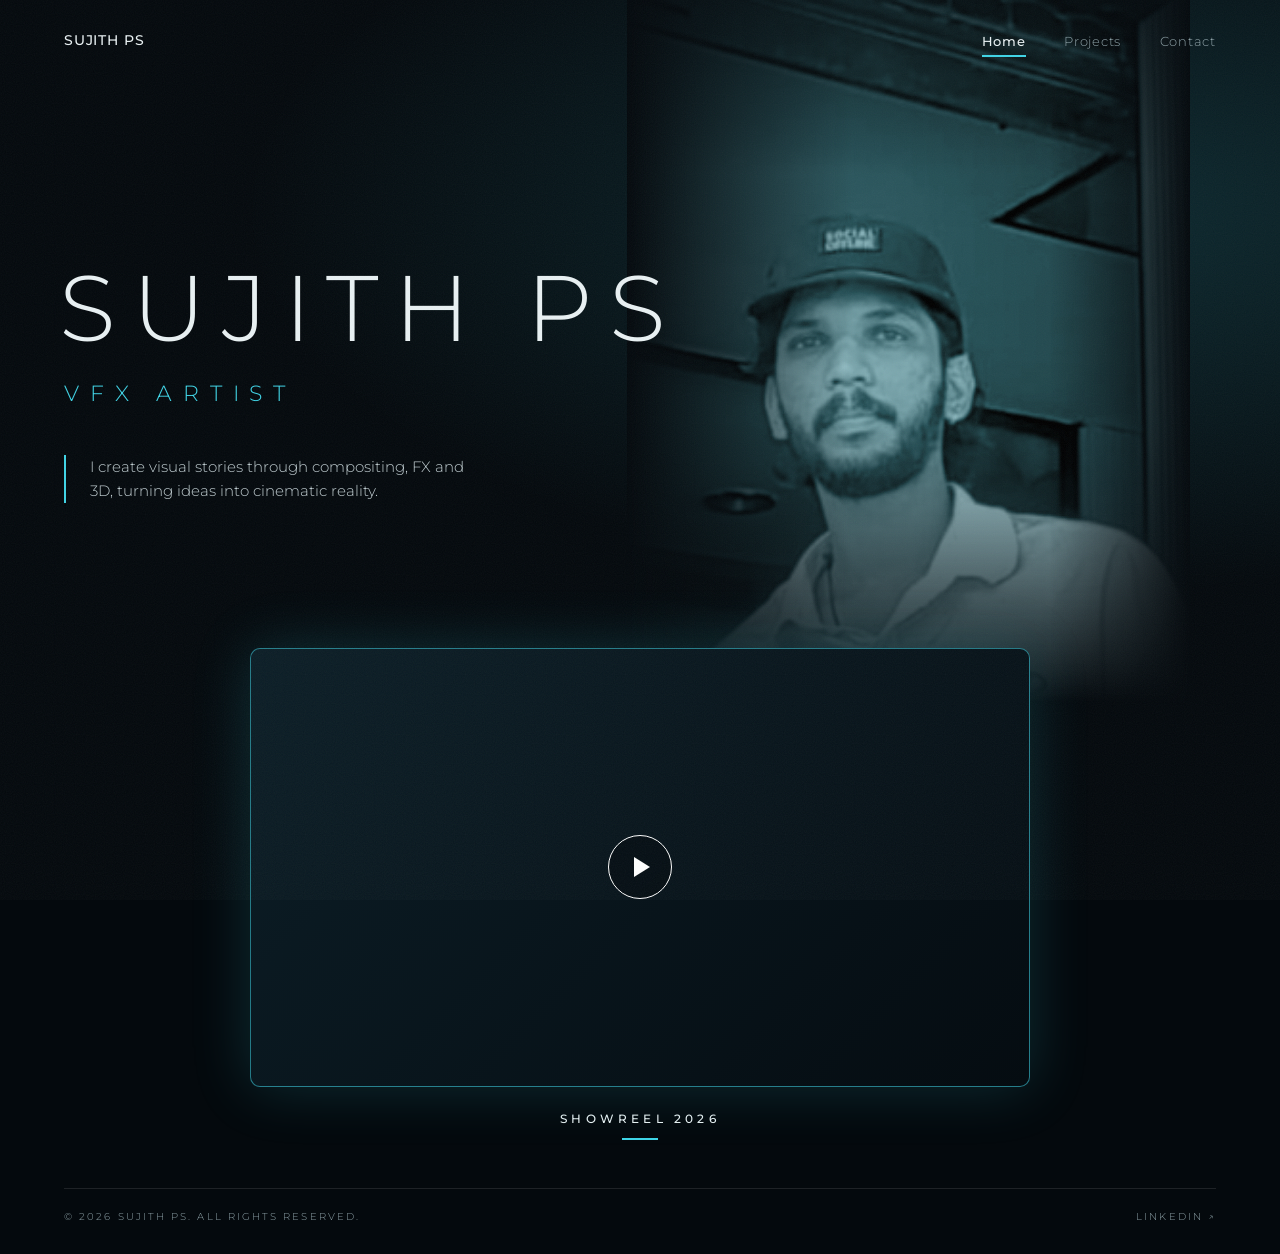
==== index.html @ af66eb13 "Change showreel div to use data-video for link Updated the showreel div to use data-video attribute " ====
<!DOCTYPE html><html lang="en"><head><meta charset="utf-8"><meta name="viewport" content="width=device-width,initial-scale=1">
<link rel="preconnect" href="https://fonts.googleapis.com"><link rel="preconnect" href="https://fonts.gstatic.com" crossorigin>
<link href="https://fonts.googleapis.com/css2?family=Montserrat:wght@300;400;500&display=swap" rel="stylesheet">
<link rel="stylesheet" href="css/style.css">
<title>Sujith PS — VFX Artist</title>
<meta name="description" content="Portfolio of Sujith PS, VFX artist. Compositing, FX and 3D.">
</head><body>
<header class="nav"><a class="logo" href="index.html">SUJITH PS</a><nav><ul>
<li><a href="index.html" aria-current="page">Home</a></li><li><a href="projects.html" >Projects</a></li><li><a href="contact.html" >Contact</a></li></ul></nav></header>
<main>
<section class="hero">
  <div class="portrait"><img src="assets/portrait.jpg" alt="Sujith PS" onerror="this.remove()"></div>
  <div class="intro">
    <h1>SUJITH PS</h1>
    <p class="role">VFX ARTIST</p>
    <p class="about">I create visual stories through compositing, FX and 3D, turning ideas into cinematic reality.</p>
  </div>
</section>
<section class="showreel">
  <!-- Paste your YouTube/Vimeo EMBED link in data-video, e.g. https://www.youtube.com/embed/VIDEO_ID or https://player.vimeo.com/video/VIDEO_ID -->
  <div class="frame" id="showreel" data-video="https://vimeo.com/1236176298" role="button" tabindex="0" aria-label="Play showreel">
    <img src="assets/showreel-poster.jpg" alt="" onerror="this.remove()">
    <span class="play"></span>
  </div>
  <span class="caption">Showreel 2026</span>
</section>
</main>
<footer><div class="foot"><span>&copy; 2026 Sujith PS. All rights reserved.</span><a href="https://www.linkedin.com/in/YOUR-LINKEDIN" target="_blank" rel="noopener">LinkedIn &#8599;</a></div></footer>
<script src="js/main.js"></script></body></html>
---- css/style.css ----
:root{
  --bg:#04090d; --ink:#e9f1f3; --mute:#8fa3a9;
  --accent:#3fd4e6; --line:rgba(255,255,255,.1);
  --pad:clamp(20px,5vw,80px);
}
*{box-sizing:border-box;margin:0;padding:0}
html{scroll-behavior:smooth}
body{background:var(--bg);color:var(--ink);font-family:'Montserrat',system-ui,sans-serif;font-weight:300;line-height:1.6;min-height:100vh;display:flex;flex-direction:column;overflow-x:hidden}
a{color:inherit;text-decoration:none}
:focus-visible{outline:2px solid var(--accent);outline-offset:4px}
body::before{content:"";position:fixed;inset:0;pointer-events:none;z-index:50;opacity:.05;
  background-image:url("data:image/svg+xml;utf8,<svg xmlns='http://www.w3.org/2000/svg' width='160' height='160'><filter id='n'><feTurbulence type='fractalNoise' baseFrequency='.9' numOctaves='2'/></filter><rect width='100%' height='100%' filter='url(%23n)'/></svg>")}

/* NAV */
.nav{position:absolute;top:0;left:0;right:0;z-index:20;display:flex;justify-content:space-between;align-items:center;padding:28px var(--pad)}
.logo{font-weight:500;letter-spacing:.45em;font-size:.85rem}
.nav ul{display:flex;gap:clamp(18px,3vw,40px);list-style:none}
.nav a{font-size:.8rem;color:var(--mute);letter-spacing:.06em;padding-bottom:6px;border-bottom:2px solid transparent;transition:color .25s,border-color .25s}
.nav .logo{color:var(--ink);border:0;padding:0;font-size:.85rem}
.nav a:hover{color:var(--ink)}
.nav a[aria-current="page"]{color:var(--ink);font-weight:500;border-color:var(--accent)}

/* HERO */
.hero{position:relative;min-height:min(78vh,720px);padding:0 var(--pad);display:flex;align-items:center}
.hero::before{content:"";position:absolute;inset:0;background:radial-gradient(ellipse at 85% 30%,rgba(63,212,230,.16),transparent 55%)}
.portrait{position:absolute;top:0;right:7%;width:min(44vw,640px);height:100%;overflow:hidden}
.portrait img{width:100%;height:100%;object-fit:cover;object-position:center top;filter:grayscale(1) contrast(1.05) brightness(.8)}
.portrait::before{content:"";position:absolute;inset:0;background:#0f6f7d;mix-blend-mode:color;opacity:.45;z-index:1}
.portrait::after{content:"";position:absolute;inset:0;z-index:2;
  background:linear-gradient(to right,var(--bg) 0%,transparent 40%),linear-gradient(to left,var(--bg) 0%,transparent 25%),linear-gradient(to top,var(--bg) 0%,transparent 40%),linear-gradient(to bottom,rgba(4,9,13,.6),transparent 25%)}
.intro{position:relative;z-index:5;padding-top:60px;max-width:640px}
h1{font-weight:300;font-size:clamp(2.6rem,7.5vw,5.8rem);letter-spacing:.17em;line-height:1.05;margin-left:-.05em}
.role{margin-top:20px;color:var(--accent);font-weight:300;font-size:clamp(.9rem,1.8vw,1.35rem);letter-spacing:.5em}
.about{margin-top:44px;padding-left:24px;border-left:2px solid var(--accent);color:#c3d0d4;font-size:.95rem;max-width:400px}

/* SHOWREEL */
.showreel{position:relative;z-index:6;width:min(780px,calc(100% - 2*var(--pad)));margin:-6vh auto 0;text-align:center}
.frame{position:relative;aspect-ratio:16/9;border:1px solid rgba(63,212,230,.55);border-radius:10px;overflow:hidden;cursor:pointer;
  background:linear-gradient(135deg,#0c1e27,#050c11);box-shadow:0 0 60px rgba(63,212,230,.18);width:100%}
.frame img,.frame iframe{position:absolute;inset:0;width:100%;height:100%;object-fit:cover;border:0}
.play{position:absolute;top:50%;left:50%;width:64px;height:64px;transform:translate(-50%,-50%);border:1.5px solid #fff;border-radius:50%;background:rgba(0,0,0,.25);backdrop-filter:blur(4px);transition:transform .3s,background .3s}
.play::after{content:"";position:absolute;top:50%;left:54%;transform:translate(-50%,-50%);border-left:16px solid #fff;border-top:10px solid transparent;border-bottom:10px solid transparent}
.frame:hover .play{transform:translate(-50%,-50%) scale(1.1);background:rgba(63,212,230,.25)}
.caption{display:inline-block;margin-top:22px;font-weight:500;font-size:.75rem;letter-spacing:.35em;text-transform:uppercase}
.caption::after{content:"";display:block;width:36px;height:2px;background:var(--accent);margin:10px auto 0}

/* FOOTER */
footer{margin-top:auto;padding:0 var(--pad) 28px}
.foot{display:flex;justify-content:space-between;gap:12px;flex-wrap:wrap;border-top:1px solid var(--line);margin-top:48px;padding-top:20px;font-size:.65rem;letter-spacing:.2em;color:var(--mute);text-transform:uppercase}
.foot a:hover{color:var(--accent)}

/* INNER PAGES */
.page{padding:140px var(--pad) 0;max-width:1200px;width:100%;margin:0 auto}
.page h1{font-size:clamp(2rem,5vw,3.6rem)}
.page .lead{margin-top:18px;color:var(--mute);max-width:520px}
.grid{display:grid;grid-template-columns:repeat(auto-fill,minmax(300px,1fr));gap:28px;margin-top:56px}
.card{position:relative;display:block;text-align:left;background:none;border:0;color:inherit;font:inherit;cursor:pointer}
.thumb{position:relative;aspect-ratio:16/9;border-radius:8px;overflow:hidden;border:1px solid var(--line);background:linear-gradient(135deg,#0c1e27,#050c11);transition:border-color .3s,box-shadow .3s}
.thumb img{width:100%;height:100%;object-fit:cover;display:block}
.card:hover .thumb{border-color:rgba(63,212,230,.6);box-shadow:0 0 40px rgba(63,212,230,.15)}
.card h3{margin-top:16px;font-weight:400;font-size:1.05rem;letter-spacing:.06em}
.card p{color:var(--mute);font-size:.8rem;margin-top:2px}
.contact-list{margin-top:56px;list-style:none;max-width:520px}
.contact-list li{border-top:1px solid var(--line)}
.contact-list li:last-child{border-bottom:1px solid var(--line)}
.contact-list a{display:flex;justify-content:space-between;padding:22px 4px;letter-spacing:.08em;transition:color .25s,padding .25s}
.contact-list a span{color:var(--mute);font-size:.8rem}
.contact-list a:hover{color:var(--accent);padding-left:12px}

/* MODAL */
.modal{position:fixed;inset:0;z-index:100;background:rgba(2,5,8,.92);display:none;align-items:center;justify-content:center;padding:20px}
.modal.open{display:flex}
.modal .box{width:min(960px,100%);aspect-ratio:16/9;position:relative}
.modal iframe{width:100%;height:100%;border:0;border-radius:8px}
.modal button{position:absolute;top:-44px;right:0;background:none;border:0;color:var(--ink);font:inherit;letter-spacing:.2em;font-size:.75rem;cursor:pointer}

/* MOBILE */
@media(max-width:760px){
  .nav{padding-top:22px}
  .logo{letter-spacing:.3em;font-size:.75rem}
  .hero{min-height:620px;align-items:flex-end;padding-bottom:70px}
  .portrait{right:0;left:0;width:100%;height:78%;opacity:.7}
  .portrait::after{background:linear-gradient(to top,var(--bg) 8%,transparent 70%),linear-gradient(to bottom,rgba(4,9,13,.6),transparent 25%)}
  .intro{padding-top:0}
  .role{letter-spacing:.35em}
  .showreel{margin-top:-30px}
  .play{width:52px;height:52px}
}
@media(prefers-reduced-motion:reduce){*{transition:none!important;scroll-behavior:auto!important}}
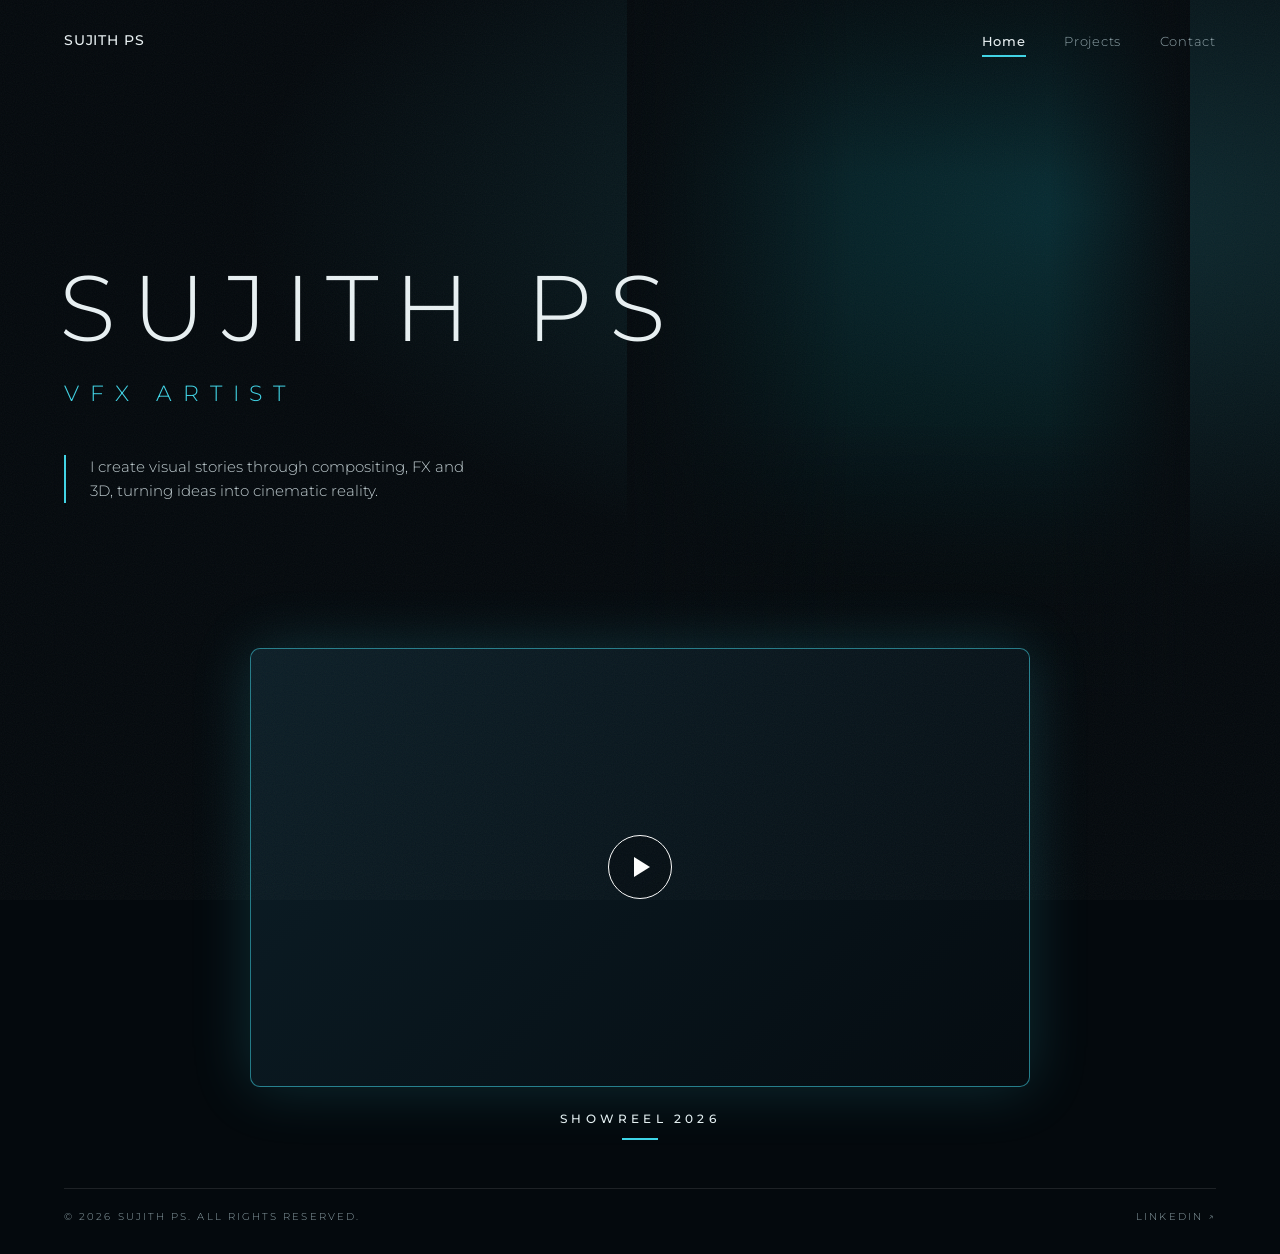
==== commit 50a7fc01: "Update index.html" ====
--- a/index.html
+++ b/index.html
@@ -9,7 +9,7 @@
 <li><a href="index.html" aria-current="page">Home</a></li><li><a href="projects.html" >Projects</a></li><li><a href="contact.html" >Contact</a></li></ul></nav></header>
 <main>
 <section class="hero">
-  <div class="portrait"><img src="assets/portrait.jpg" alt="Sujith PS" onerror="this.remove()"></div>
+  <div class="portrait"><img src="assets/portrait.png" alt="Sujith PS" onerror="this.remove()"></div>
   <div class="intro">
     <h1>SUJITH PS</h1>
     <p class="role">VFX ARTIST</p>
@@ -18,7 +18,7 @@
 </section>
 <section class="showreel">
   <!-- Paste your YouTube/Vimeo EMBED link in data-video, e.g. https://www.youtube.com/embed/VIDEO_ID or https://player.vimeo.com/video/VIDEO_ID -->
-  <div class="frame" id="showreel" data-video="https://vimeo.com/1236176298" role="button" tabindex="0" aria-label="Play showreel">
+  <div class="frame" id="showreel" data-video="https://player.vimeo.com/video/1236176298" role="button" tabindex="0" aria-label="Play showreel">
     <img src="assets/showreel-poster.jpg" alt="" onerror="this.remove()">
     <span class="play"></span>
   </div>
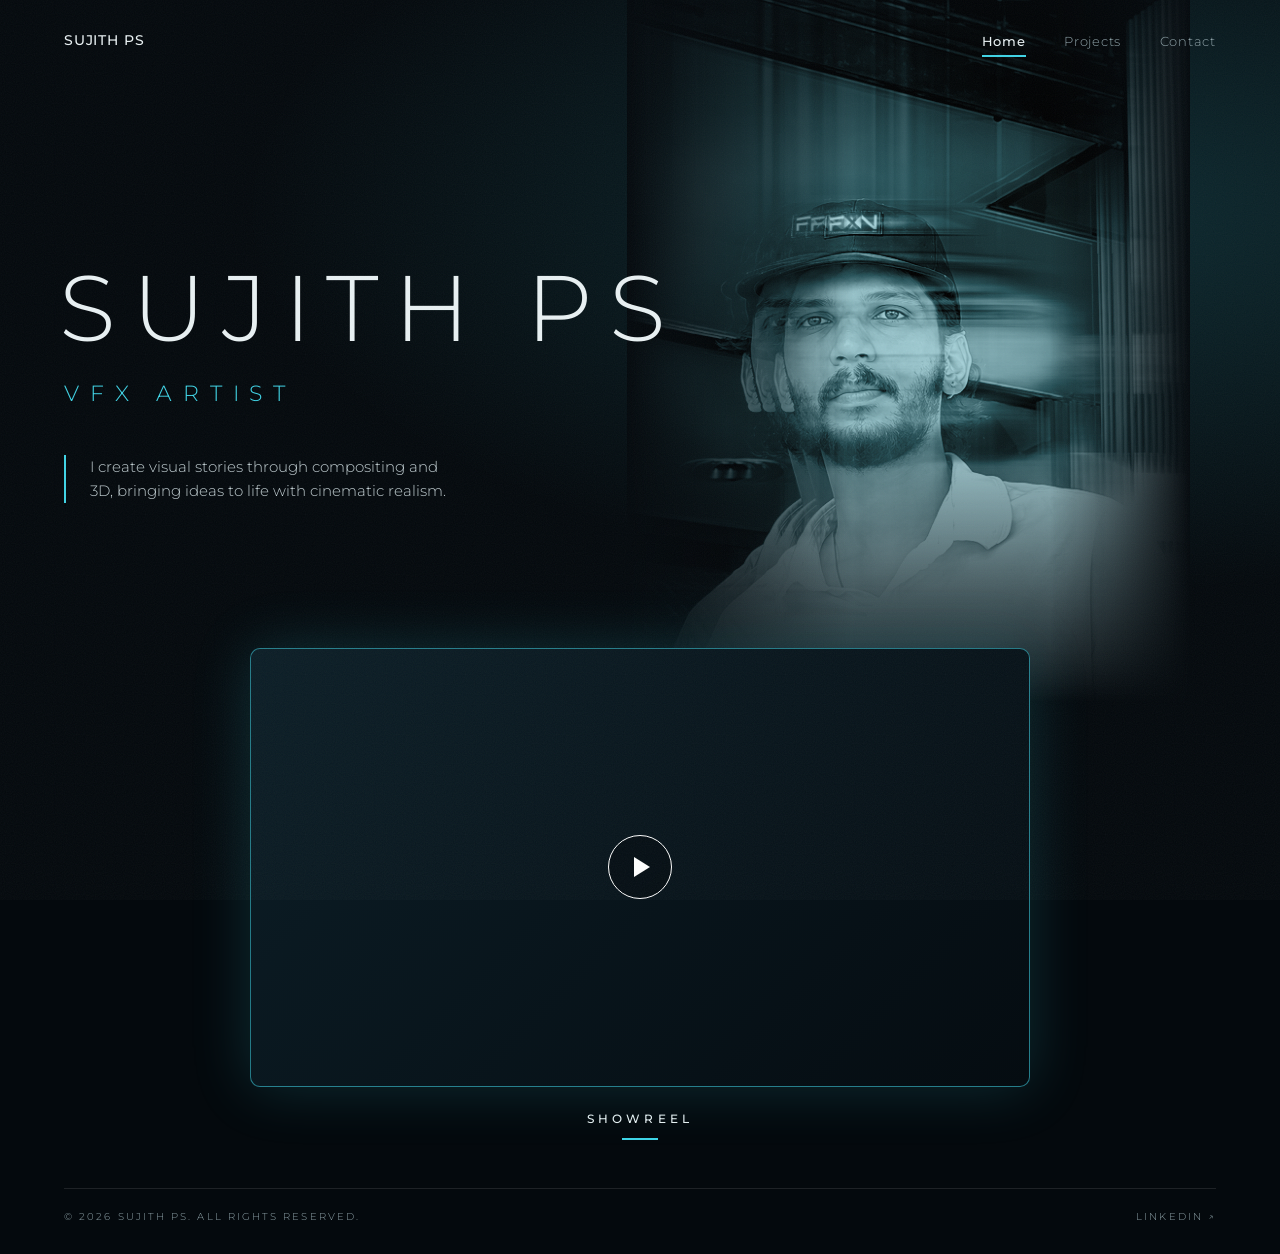
==== commit 688e507d: "Update index.html" ====
--- a/index.html
+++ b/index.html
@@ -3,7 +3,7 @@
 <link href="https://fonts.googleapis.com/css2?family=Montserrat:wght@300;400;500&display=swap" rel="stylesheet">
 <link rel="stylesheet" href="css/style.css">
 <title>Sujith PS — VFX Artist</title>
-<meta name="description" content="Portfolio of Sujith PS, VFX artist. Compositing, FX and 3D.">
+<meta name="description" content="Portfolio of Sujith PS, VFX artist. Compositing and 3D.">
 </head><body>
 <header class="nav"><a class="logo" href="index.html">SUJITH PS</a><nav><ul>
 <li><a href="index.html" aria-current="page">Home</a></li><li><a href="projects.html" >Projects</a></li><li><a href="contact.html" >Contact</a></li></ul></nav></header>
@@ -13,7 +13,7 @@
   <div class="intro">
     <h1>SUJITH PS</h1>
     <p class="role">VFX ARTIST</p>
-    <p class="about">I create visual stories through compositing, FX and 3D, turning ideas into cinematic reality.</p>
+    <p class="about">I create visual stories through compositing and 3D, bringing ideas to life with cinematic realism.</p>
   </div>
 </section>
 <section class="showreel">
@@ -22,7 +22,7 @@
     <img src="assets/showreel-poster.jpg" alt="" onerror="this.remove()">
     <span class="play"></span>
   </div>
-  <span class="caption">Showreel 2026</span>
+  <span class="caption">Showreel</span>
 </section>
 </main>
 <footer><div class="foot"><span>&copy; 2026 Sujith PS. All rights reserved.</span><a href="https://www.linkedin.com/in/YOUR-LINKEDIN" target="_blank" rel="noopener">LinkedIn &#8599;</a></div></footer>
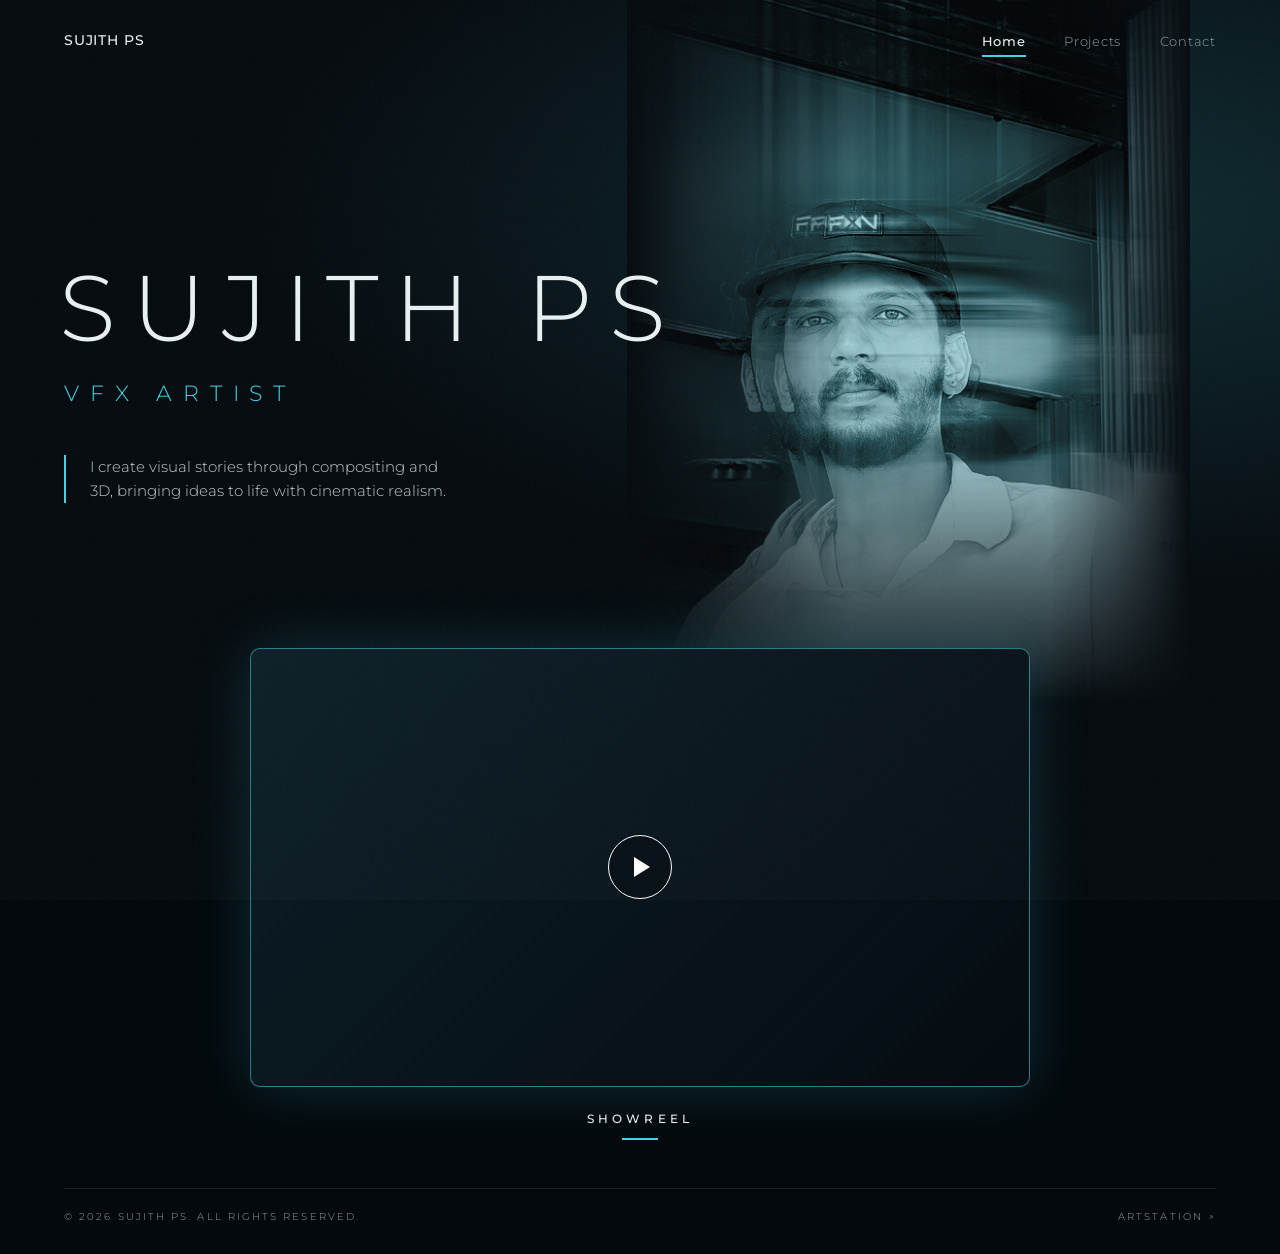
==== commit 3be31935: "Update index.html" ====
--- a/index.html
+++ b/index.html
@@ -25,5 +25,5 @@
   <span class="caption">Showreel</span>
 </section>
 </main>
-<footer><div class="foot"><span>&copy; 2026 Sujith PS. All rights reserved.</span><a href="https://www.linkedin.com/in/YOUR-LINKEDIN" target="_blank" rel="noopener">LinkedIn &#8599;</a></div></footer>
+<footer><div class="foot"><span>&copy; 2026 Sujith PS. All rights reserved.</span><a href="https://www.artstation.com/sujithps" target="_blank" rel="noopener">ArtStation &#8599;</a></div></footer>
 <script src="js/main.js"></script></body></html>
--- a/css/style.css
+++ b/css/style.css
@@ -60,6 +60,17 @@
 .card:hover .thumb{border-color:rgba(63,212,230,.6);box-shadow:0 0 40px rgba(63,212,230,.15)}
 .card h3{margin-top:16px;font-weight:400;font-size:1.05rem;letter-spacing:.06em}
 .card p{color:var(--mute);font-size:.8rem;margin-top:2px}
+
+/* PROJECT POSTERS GRID */
+.posters{display:grid;grid-template-columns:repeat(auto-fill,minmax(190px,1fr));gap:32px 24px;margin-top:56px}
+.poster{display:block;color:inherit}
+.poster .art{position:relative;aspect-ratio:2/3;border-radius:8px;overflow:hidden;border:1px solid var(--line);background:linear-gradient(135deg,#0c1e27,#050c11);transition:border-color .3s,box-shadow .3s}
+.poster .art img{width:100%;height:100%;object-fit:cover;display:block;transition:transform .5s ease}
+.poster:hover .art{border-color:rgba(63,212,230,.6);box-shadow:0 0 40px rgba(63,212,230,.15)}
+.poster:hover .art img{transform:scale(1.05)}
+.poster h3{margin-top:14px;font-weight:400;font-size:.95rem;letter-spacing:.06em;line-height:1.35}
+.poster p{color:var(--mute);font-size:.75rem;margin-top:4px;letter-spacing:.04em}
+
 .contact-list{margin-top:56px;list-style:none;max-width:520px}
 .contact-list li{border-top:1px solid var(--line)}
 .contact-list li:last-child{border-bottom:1px solid var(--line)}
@@ -85,5 +96,6 @@
   .role{letter-spacing:.35em}
   .showreel{margin-top:-30px}
   .play{width:52px;height:52px}
+  .posters{grid-template-columns:repeat(2,1fr);gap:24px 16px}
 }
 @media(prefers-reduced-motion:reduce){*{transition:none!important;scroll-behavior:auto!important}}
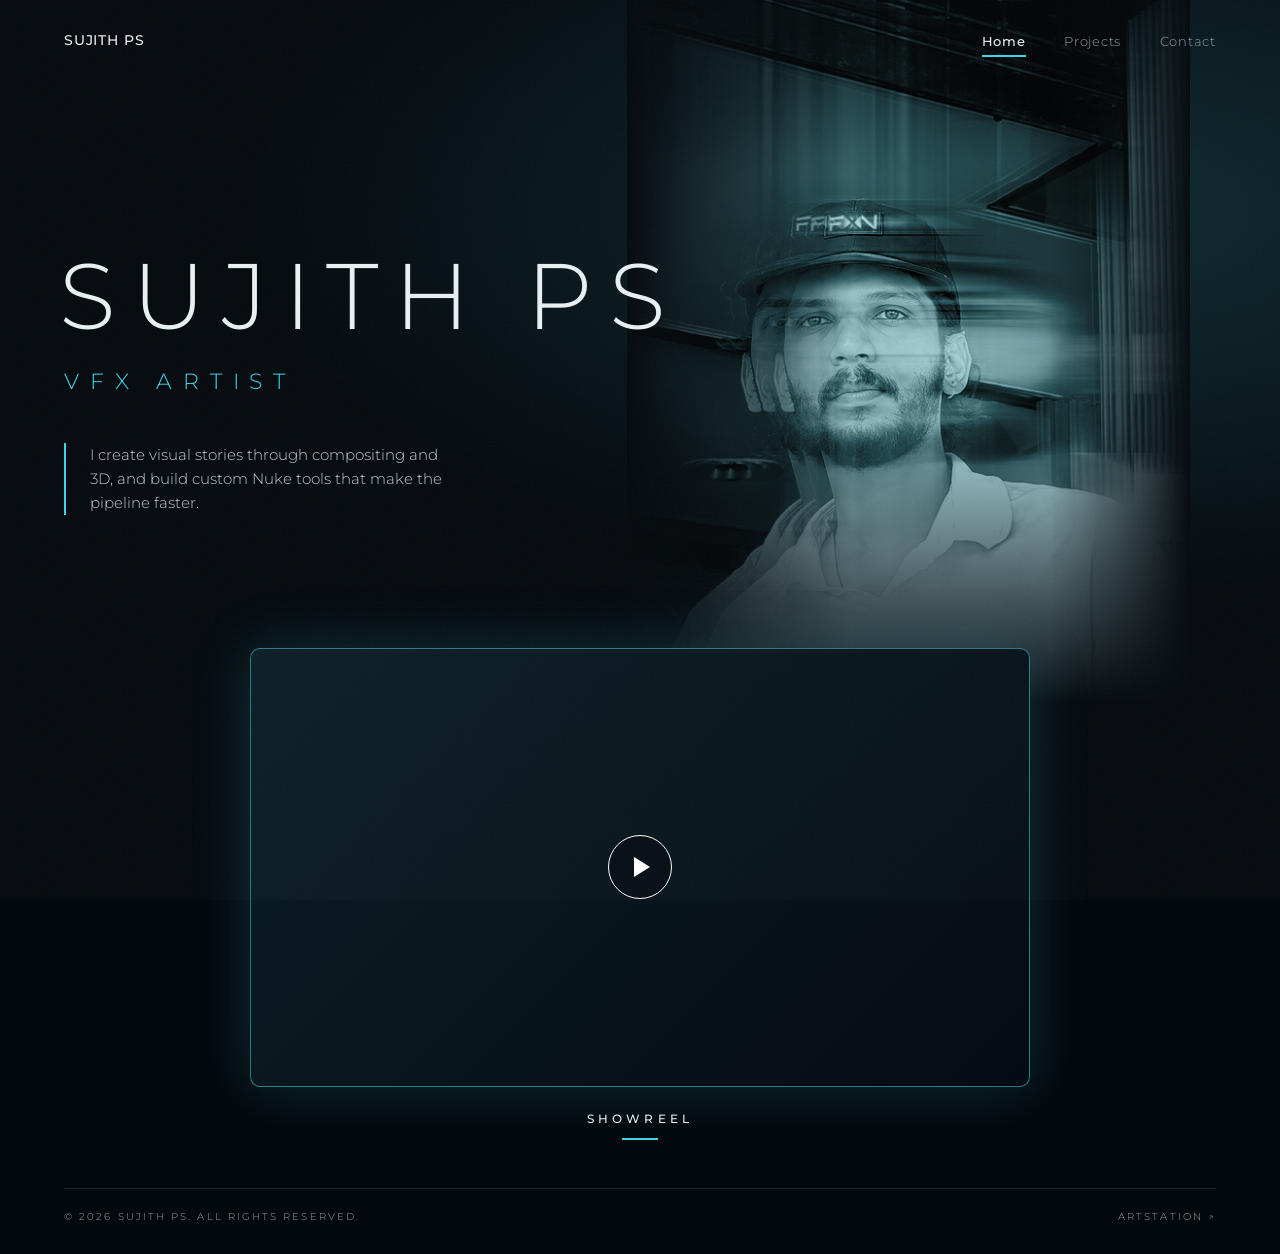
==== commit 1a56156b: "Update index.html" ====
--- a/index.html
+++ b/index.html
@@ -13,7 +13,7 @@
   <div class="intro">
     <h1>SUJITH PS</h1>
     <p class="role">VFX ARTIST</p>
-    <p class="about">I create visual stories through compositing and 3D, bringing ideas to life with cinematic realism.</p>
+    <p class="about">I create visual stories through compositing and 3D, and build custom Nuke tools that make the pipeline faster.</p>
   </div>
 </section>
 <section class="showreel">
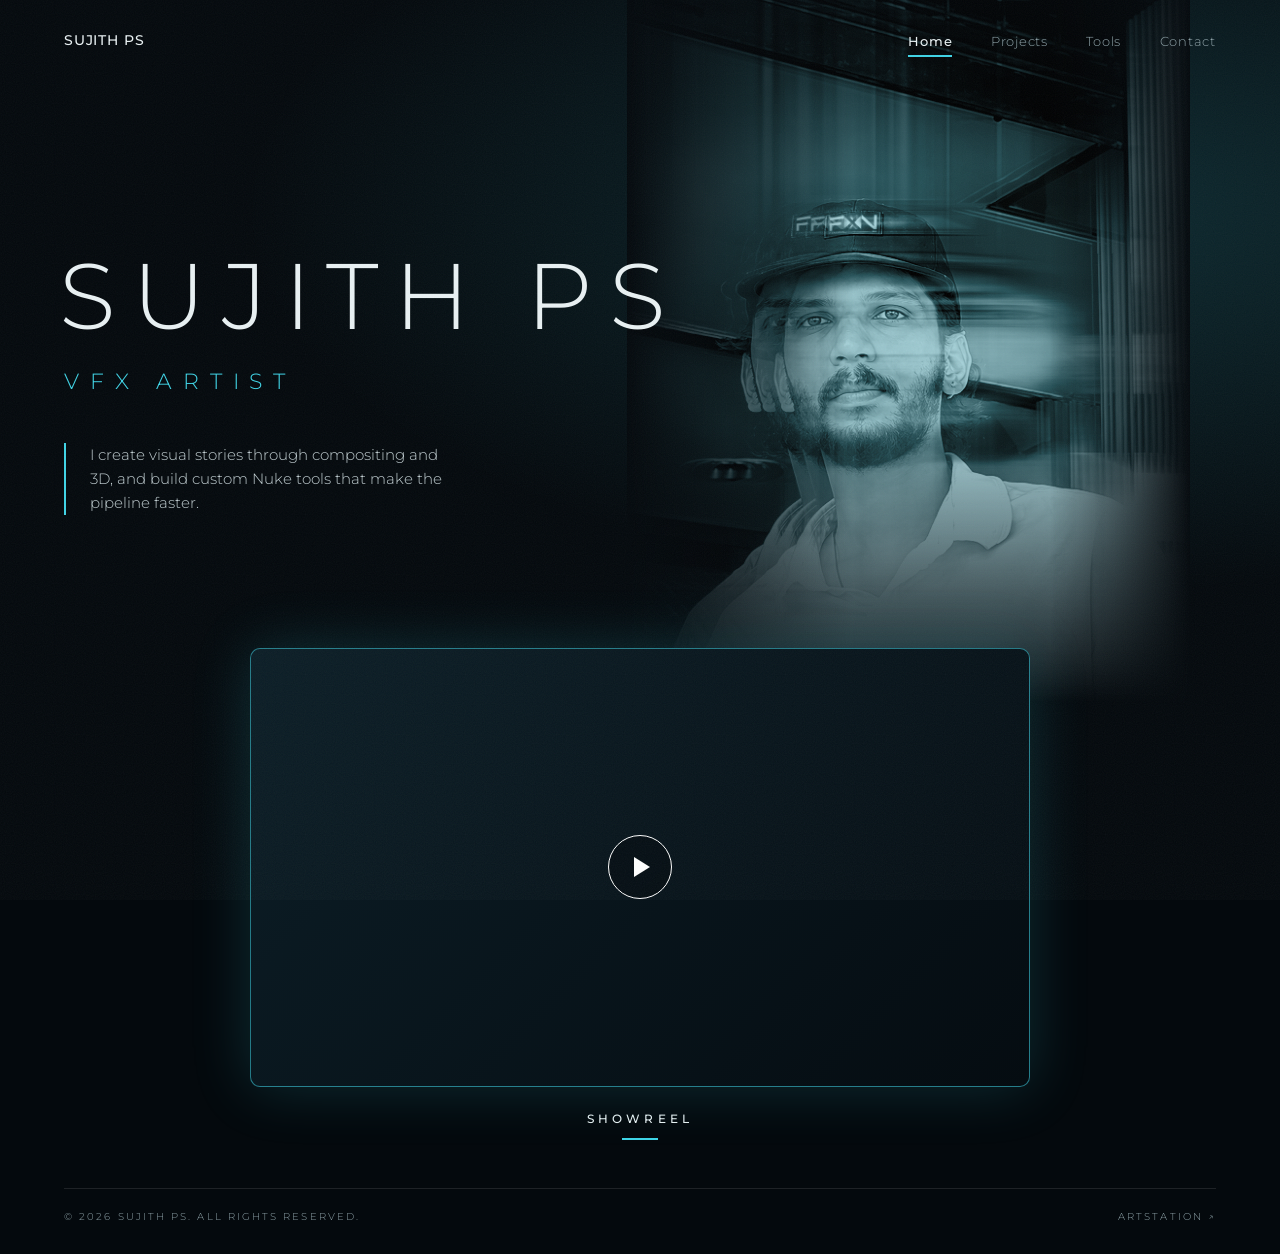
==== commit 96ebdab2: "Update index.html" ====
--- a/index.html
+++ b/index.html
@@ -6,7 +6,7 @@
 <meta name="description" content="Portfolio of Sujith PS, VFX artist. Compositing and 3D.">
 </head><body>
 <header class="nav"><a class="logo" href="index.html">SUJITH PS</a><nav><ul>
-<li><a href="index.html" aria-current="page">Home</a></li><li><a href="projects.html" >Projects</a></li><li><a href="contact.html" >Contact</a></li></ul></nav></header>
+<li><a href="index.html" aria-current="page">Home</a></li><li><a href="projects.html">Projects</a></li><li><a href="tools.html">Tools</a></li><li><a href="contact.html">Contact</a></li></ul></nav></header>
 <main>
 <section class="hero">
   <div class="portrait"><img src="assets/portrait.png" alt="Sujith PS" onerror="this.remove()"></div>
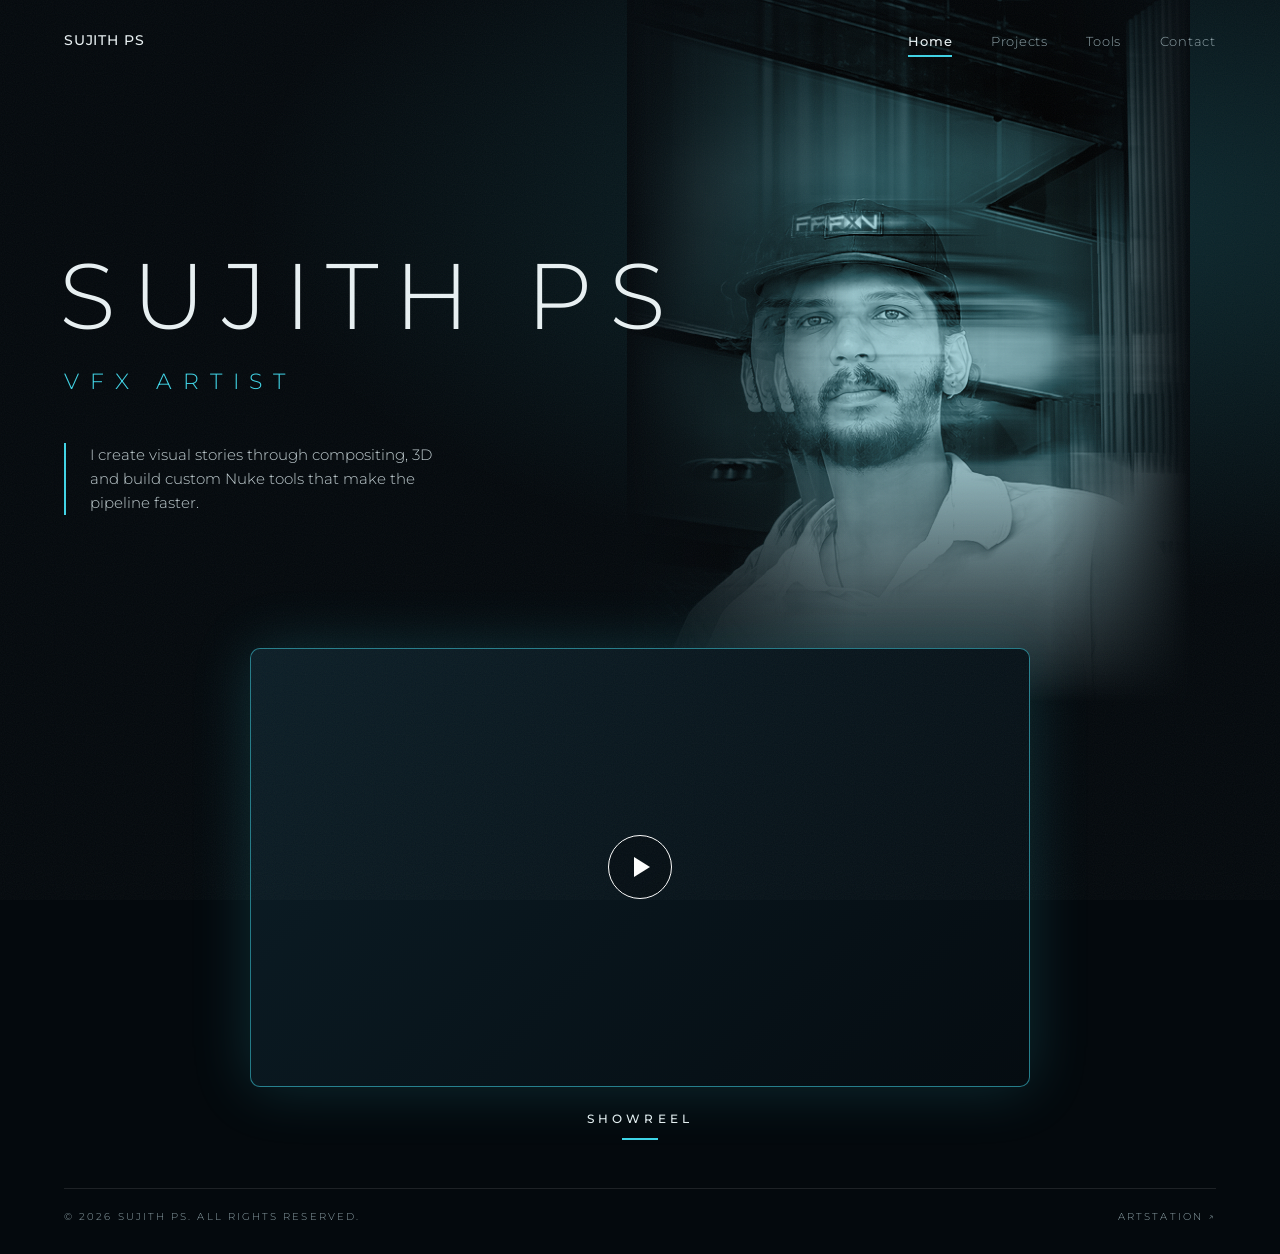
==== commit 232d7d11: "Update index.html" ====
--- a/index.html
+++ b/index.html
@@ -13,7 +13,7 @@
   <div class="intro">
     <h1>SUJITH PS</h1>
     <p class="role">VFX ARTIST</p>
-    <p class="about">I create visual stories through compositing and 3D, and build custom Nuke tools that make the pipeline faster.</p>
+    <p class="about">I create visual stories through compositing, 3D and build custom Nuke tools that make the pipeline faster.</p>
   </div>
 </section>
 <section class="showreel">
